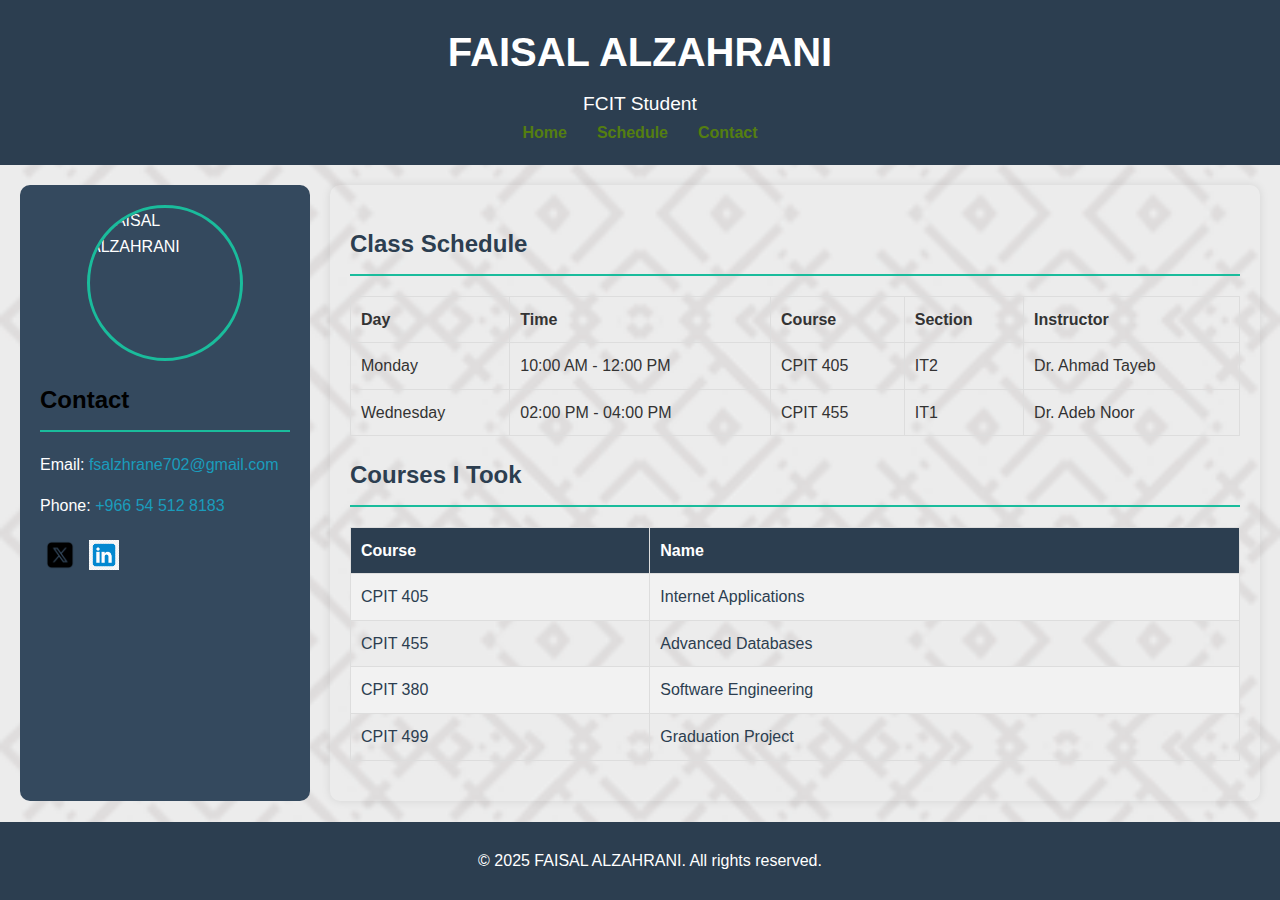
==== schedule.html @ 5944e4f7 "Add files via upload" ====
<!DOCTYPE html>
<html lang="en">
<head>
    <meta charset="UTF-8">
    <meta name="viewport" content="width=device-width, initial-scale=1.0">
    <title>FAISAL ALZAHRANI - Schedule</title>
    <link rel="stylesheet" href="style.css">
</head>
<body>
    <header>
        <div class="header-content">
            <h1>FAISAL ALZAHRANI</h1>
            <p>FCIT Student</p>
        </div>
        <nav>
            <ul>
                <li><a href="index.html">Home</a></li>
                <li><a href="schedule.html">Schedule</a></li>
                <li><a href="contact.html">Contact</a></li>
            </ul>
        </nav>
    </header>

    <main>
        <aside class="sidebar">
            <img src="images/profile.jpg" alt="FAISAL ALZAHRANI" class="profile-pic">
            <div class="contact-info">
                <h2 class="contact-heading">Contact</h2>
                <p>Email: <a href="mailto:fsalzhrane702@gmail.com" class="no-underline email-link">fsalzhrane702@gmail.com</a></p>
                <p>Phone: <a href="tel:+966545128183" class="no-underline phone-link">+966 54 512 8183</a></p>
                <div class="social-media">
                    <a href="https://x.com/random" target="_blank"><img src="images/twitter-icon.png" alt="Twitter"></a>
                    <a href="https://linkedin.com/in/random" target="_blank"><img src="images/linkedin-icon.png" alt="LinkedIn"></a>
                </div>
            </div>
        </aside>

        <section class="main-content">
            <h2>Class Schedule</h2>
            <table>
                <thead>
                    <tr>
                        <th>Day</th>
                        <th>Time</th>
                        <th>Course</th>
                        <th>Section</th>
                        <th>Instructor</th>
                    </tr>
                </thead>
                <tbody>
                    <tr>
                        <td>Monday</td>
                        <td>10:00 AM - 12:00 PM</td>
                        <td>CPIT 405</td>
                        <td>IT2</td>
                        <td>Dr. Ahmad Tayeb</td>
                    </tr>
                    <tr>
                        <td>Wednesday</td>
                        <td>02:00 PM - 04:00 PM</td>
                        <td>CPIT 455</td>
                        <td>IT1</td>
                        <td>Dr. Adeb Noor</td>
                    </tr>
                </tbody>
            </table>

            <h2>Courses I Took</h2>
            <table class="courses-took">
                <thead>
                    <tr>
                        <th>Course</th>
                        <th>Name</th>
                    </tr>
                </thead>
                <tbody>
                    <tr>
                        <td>CPIT 405</td>
                        <td>Internet Applications</td>
                    </tr>
                    <tr>
                        <td>CPIT 455</td>
                        <td>Advanced Databases</td>
                    </tr>
                    <tr>
                        <td>CPIT 380</td>
                        <td>Software Engineering</td>
                    </tr>
                    <tr>
                        <td>CPIT 499</td>
                        <td>Graduation Project</td>
                    </tr>
                </tbody>
            </table>
        </section>
    </main>

    <footer>
        <p>&copy; 2025 FAISAL ALZAHRANI. All rights reserved.</p>
    </footer>
</body>
</html>
---- style.css ----
/* General Styles */
body {
    font-family: 'Arial', sans-serif;
    margin: 0;
    padding: 0;
    background-image: url('images/y-so-serious-white.png');
    background-size: cover;
    background-attachment: fixed;
    color: #333;
    line-height: 1.6;
}

header {
    background-color: #2c3e50;
    color: white;
    padding: 20px;
    text-align: center;
    position: sticky;
    top: 0;
    z-index: 1000;
}

header h1 {
    margin: 0;
    font-size: 2.5em;
}

header p {
    margin: 5px 0 0;
    font-size: 1.2em;
}

nav ul {
    list-style: none;
    padding: 0;
    margin: 0;
    display: flex;
    justify-content: center;
}

nav ul li {
    margin: 0 15px;
}

nav ul li a {
    color: rgb(84, 126, 16);
    text-decoration: none;
    font-weight: bold;
    transition: color 0.3s;
}

nav ul li a:hover {
    color: #ffffff;
}

main {
    display: flex;
    padding: 20px;
}

.sidebar {
    width: 250px;
    background-color: #34495e;
    color: white;
    padding: 20px;
    border-radius: 10px;
    margin-right: 20px;
}

.profile-pic {
    width: 150px;
    height: 150px;
    border-radius: 50%;
    display: block;
    margin: 0 auto 20px;
    border: 3px solid #1abc9c;
    animation: borderColorChange 3s infinite;
}

@keyframes borderColorChange {
    0% { border-color: red; }
    25% { border-color: orange; }
    50% { border-color: yellow; }
    75% { border-color: green; }
    100% { border-color: red; }
}

.contact-info h2 {
    margin-top: 0;
}

.contact-heading {
    color: #000000; 
}

.no-underline {
    text-decoration: none; 
}

.social-media img {
    width: 30px;
    height: 30px;
    margin: 5px;
    transition: transform 0.3s;
}

.social-media img:hover {
    transform: scale(1.2);
}

.main-content {
    flex: 1;
    background-color: rgba(255, 255, 255, 0.027);
    padding: 20px;
    border-radius: 10px;
    box-shadow: 0 0 10px rgba(0, 0, 0, 0.1);
}

h2 {
    color: #2c3e50;
    border-bottom: 2px solid #1abc9c;
    padding-bottom: 10px;
}

/* Email and Phone Link Styling */
.email-link {
    color: #1a9cbc; 
}

.phone-link {
    color: #1a9cbc; 
}

.email-link:hover,
.phone-link:hover {
    color: #b1ecf8; 
}

.first-letter {
    font-size: 2em;
    color: #1abc9c;
    font-weight: bold;
}

/* Pseudo-elements for About Me Section */
.about p::before {
    content: "👋 ";
    font-size: 1.5em;
}

.about p::after {
    content: " 🚀";
    font-size: 1.5em;
}

/* Fragment Links Styling */
.fragment-links {
    margin-top: 20px;
}

.fragment-links a {
    display: block;
    color: #1abc9c;
    text-decoration: none;
    margin-bottom: 10px;
    font-weight: bold;
    transition: color 0.3s;
}

.fragment-links a:hover {
    color: #ffffff;
}

/* Table Styling */
table {
    width: 100%;
    border-collapse: collapse;
    margin-bottom: 20px;
}

table, th, td {
    border: 1px solid #ddd;
}

th, td {
    padding: 10px;
    text-align: left;
}

.courses-took tr:nth-child(odd) {
    background-color: #f2f2f2;
}

.courses-took tr:nth-child(even):hover {
    background-color: #d5ebbb;
}

.courses-took tr:nth-child(odd):hover {
    background-color: #ccc;
}

.courses-took th {
    background-color: #2c3e50;
    color: white;
}

.courses-took td:first-child,
.courses-took td:nth-child(2) {
    color: #2c3e50; 
}

footer {
    text-align: center;
    padding: 10px;
    background-color: #2c3e50;
    color: white;
    position: fixed;
    bottom: 0;
    width: 100%;
}

/* Form Styles */
form {
    display: flex;
    flex-direction: column;
}

.form-group {
    margin-bottom: 15px;
}

label {
    margin-bottom: 5px;
    font-weight: bold;
}

input, textarea, button {
    padding: 10px;
    border: 1px solid #ddd;
    border-radius: 5px;
    font-size: 1em;
}

button {
    background-color: #1abc9c;
    color: white;
    border: none;
    cursor: pointer;
    transition: background-color 0.3s;
}

button:hover {
    background-color: #16a085;
}

/* Responsive Design */
@media (max-width: 768px) {
    main {
        flex-direction: column;
    }

    .sidebar {
        width: 100%;
        margin-bottom: 20px;
    }
}
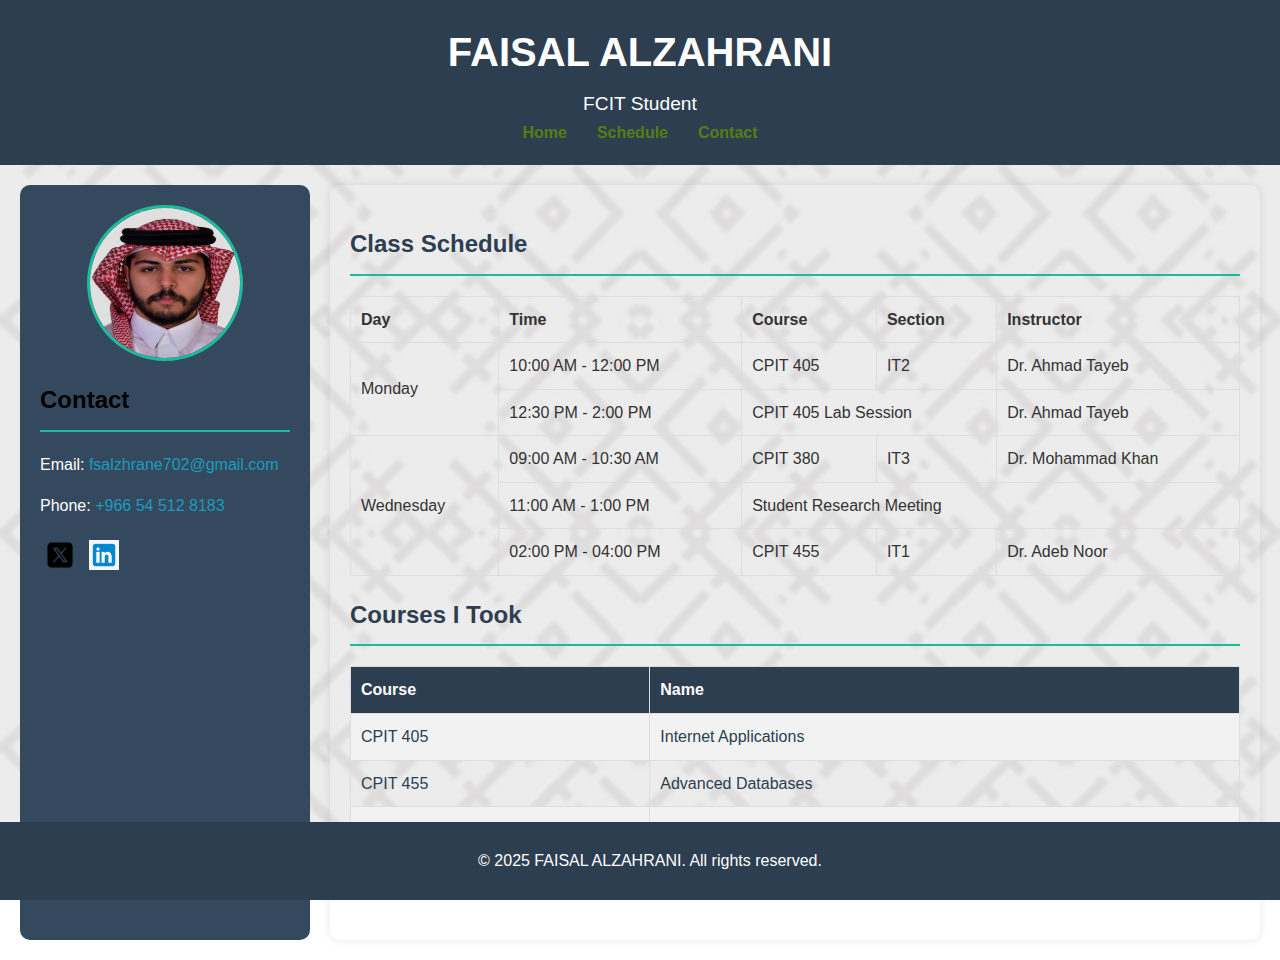
==== commit c772a1c3: "Update schedule.html" ====
--- a/schedule.html
+++ b/schedule.html
@@ -49,14 +49,29 @@
                 </thead>
                 <tbody>
                     <tr>
-                        <td>Monday</td>
+                        <td rowspan="2">Monday</td>
                         <td>10:00 AM - 12:00 PM</td>
                         <td>CPIT 405</td>
                         <td>IT2</td>
                         <td>Dr. Ahmad Tayeb</td>
                     </tr>
                     <tr>
-                        <td>Wednesday</td>
+                        <td>12:30 PM - 2:00 PM</td>
+                        <td colspan="2">CPIT 405 Lab Session</td>
+                        <td>Dr. Ahmad Tayeb</td>
+                    </tr>
+                    <tr>
+                        <td rowspan="3">Wednesday</td>
+                        <td>09:00 AM - 10:30 AM</td>
+                        <td>CPIT 380</td>
+                        <td>IT3</td>
+                        <td>Dr. Mohammad Khan</td>
+                    </tr>
+                    <tr>
+                        <td>11:00 AM - 1:00 PM</td>
+                        <td colspan="3">Student Research Meeting</td>
+                    </tr>
+                    <tr>
                         <td>02:00 PM - 04:00 PM</td>
                         <td>CPIT 455</td>
                         <td>IT1</td>
@@ -99,4 +114,4 @@
         <p>&copy; 2025 FAISAL ALZAHRANI. All rights reserved.</p>
     </footer>
 </body>
-</html>+</html>
